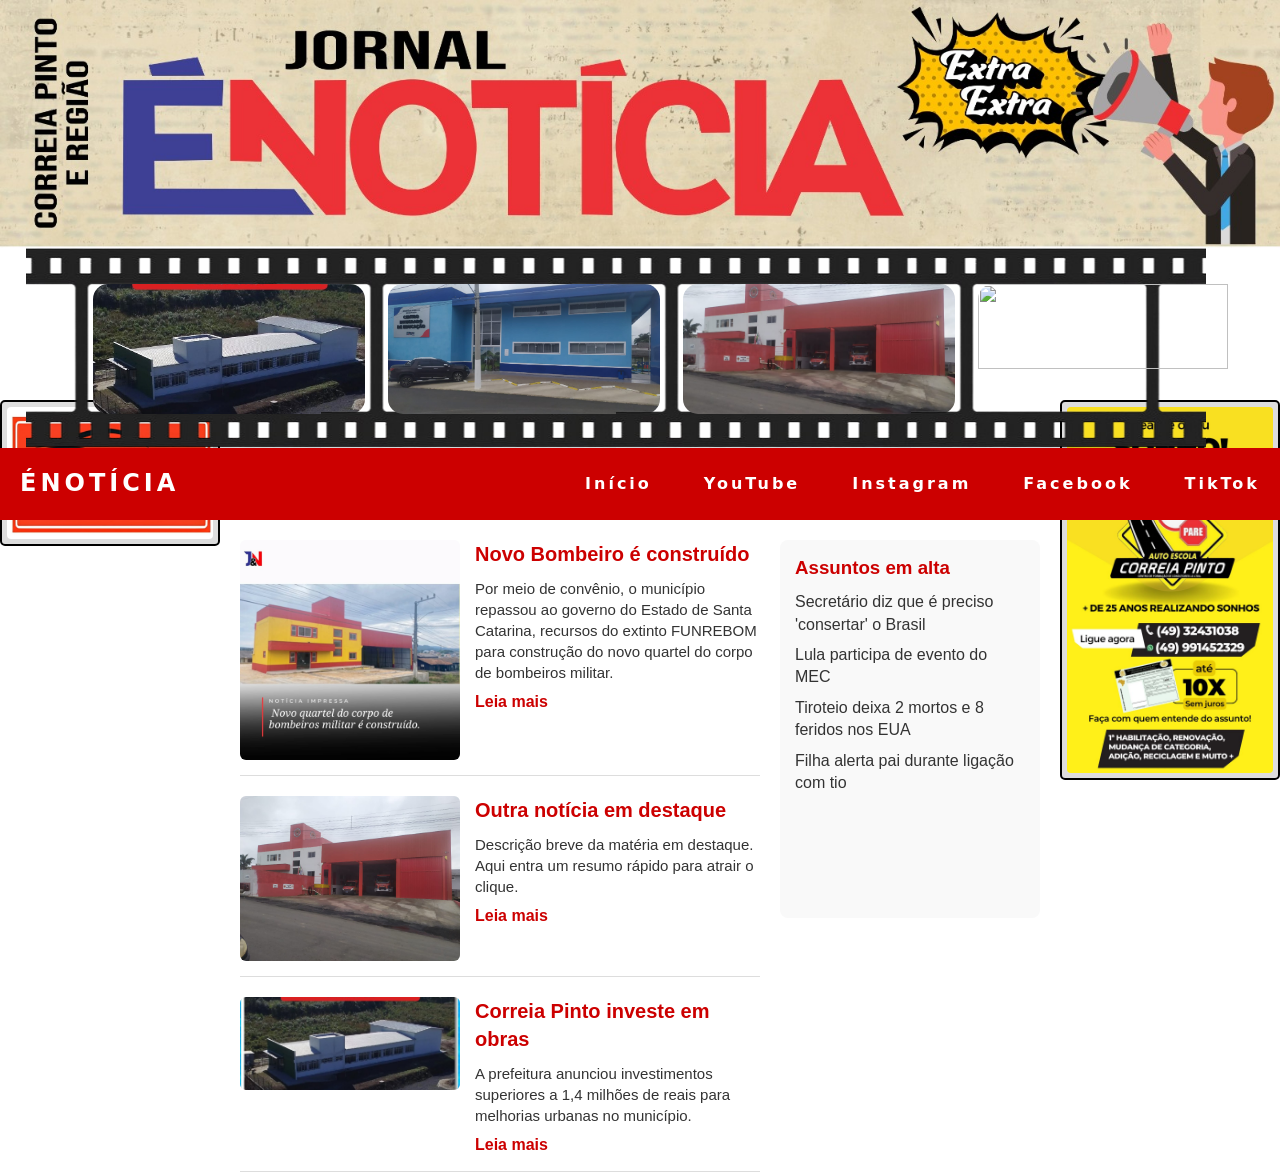
==== index.html @ e05a0598 "Add files via upload" ====
<!DOCTYPE html>
<html lang="en">
    <head>
        <meta charset="UTF-8">
        <meta http-equiv="X-UA-Compatible" content="IE=edge">
        <meta name="viewport" content="width=device-width, initial-scale=1.0">
        <title>ÉNotícia</title>
        <link rel="stylesheet" href="style.css">
        <link rel="icon" type="image/png" href="img/logo.png"/>
    </head>

<body>
  <img class="topo" src="img/1.jpeg" alt="">
  <div class="film-strip">
      <div class="frame">
        <img src="img/Com investimentos de mais de 1,4 milhões de reais a prefeitura de Correia Pinto vai entregar log.jpg">
      </div>
      <div class="frame">
        <img src="img/Imagem do WhatsApp de 2025-09-27 à(s) 11.31.20_f58a138b.jpg">
      </div>
      <div class="frame">
        <img src="img/bombeiro.jpg">
      </div>
      <div class="frame">
        <img src="foto4.jpg">
      </div>
      <!-- pode continuar repetindo -->
  </div>
  <!-- Cabeçalho -->
  <header>
    <nav>
      <div class="logo">ÉNotícia</div>
      <ul class="nav-list">
        <li><a href="#">Início</a></li>
        <li><a href="#">YouTube</a></li>
        <li><a href="https://www.instagram.com/jornalenoticia2025/" target="_blank">Instagram</a></li>
        <li><a href="https://www.facebook.com/sergio.andrade.677113" target="_blank">Facebook</a></li>
        <li><a href="#">TikTok</a></li>
      </ul>
      <!-- Menu Mobile -->
      <div class="mobile-menu" id="mobileBtn" aria-label="menu">
        <div class="line1"></div>
        <div class="line2"></div>
        <div class="line3"></div>
      </div>
    </nav>
  </header>

  <!-- Layout principal -->
  <div class="container">
    <!-- Conteúdo principal -->
    <main class="principal">
      <article class="noticia">
        <img src="img/materia 1.jpg" alt="matéria 1">
        <div>
          <h2>Novo Bombeiro é construído</h2>
          <p>Por meio de convênio, o município repassou ao governo do Estado de Santa Catarina, recursos do extinto FUNREBOM para construção do novo quartel do corpo de bombeiros militar.</p>
          <a href="materia 1.html">Leia mais</a>
        </div>
      </article>

      <!-- Banner inline (só aparece no mobile) -->
    <div class="banner-inline">
          <img src="img/3cima.jpg" alt="propaganda inline">
      </div>

      <article class="noticia">
        <img src="img/bombeiro.jpg" alt="Imagem da notícia">
        <div>
          <h2>Outra notícia em destaque</h2>
          <p>Descrição breve da matéria em destaque. Aqui entra um resumo rápido para atrair o clique.</p>
          <a href="#">Leia mais</a>
        </div>
      </article>
      
      <!-- Outro banner inline -->
      <div class="banner-inline">
        <img src="img/lucio.jpeg" alt="propaganda inline 2">
      </div>

      <article class="noticia">
        <img src="img/Com investimentos de mais de 1,4 milhões de reais a prefeitura de Correia Pinto vai entregar log.jpg" alt="matéria 2">
        <div>
          <h2>Correia Pinto investe em obras</h2>
          <p>A prefeitura anunciou investimentos superiores a 1,4 milhões de reais para melhorias urbanas no município.</p>
          <a href="#">Leia mais</a>
        </div>
      </article>
    </main>



    <!-- Barra lateral -->
    <aside class="sidebar">
      <h3>Assuntos em alta</h3>
      <ul>
        <li><a href="#">Secretário diz que é preciso 'consertar' o Brasil</a></li>
        <li><a href="#">Lula participa de evento do MEC</a></li>
        <li><a href="#">Tiroteio deixa 2 mortos e 8 feridos nos EUA</a></li>
        <li><a href="#">Filha alerta pai durante ligação com tio</a></li>
      </ul>
    </aside>
  </div>

  <!-- Banners laterais -->
   <div class="banner banner-left">
    <img src="img/3cima.jpg" alt="propaganda esquerda">
  </div>
  <div class="banner banner-right">
    <img src="img/lucio.jpeg" alt="propaganda direita">
  </div>



 

  <!-- Rodapé -->
  <footer>
    <p> </p>
  </footer>

  <script src="mobile-navbar.js"></script>
</body>
</html>
---- style.css ----
/* RESET */
* {
  box-sizing: border-box;
  margin: 0;
  padding: 0;
}

:root{
      --banner-w: 200px;   /* largura dos banners laterais */
      --gutter: 20px;
      --max-width: 1100px; /* largura máxima do conteúdo */
      --header-h: 60px;
    }

.topo {
  position: relative;
  z-index: 10; /* fica na frente */
  max-width: 100%; /* impede que a imagem ultrapasse a largura do container */
  height: auto;    /* mantém a proporção da imagem */
  display: block;  /* remove espaçamento embaixo da imagem */
  margin: 0 auto;  /* opcional: centraliza a imagem */
}

.fotostopo {
  position: relative;
  width: 900px;   /* aumentei a largura */
  height: 400px;  /* aumentei a altura */
  margin: auto;
}

main {
  background: url("") no-repeat center center;
  background-size: cover;
  margin-top: 0%;
  height: 42vh;
}

.film-strip {
  display: flex;
  justify-content: flex-start;
  align-items: center;
  overflow-x: auto; /* se passar da tela, vira scroll horizontal */
  background: rgb(255, 255, 255); /* fundo atrás da película */
}

.frame {
  position: relative;
  width: 295px;
  left: 2%;
  height: 200px;
  margin: 0;
  background: url('img/fundo\ moldura.png') repeat center;
  background-size: cover;
  flex-shrink: 0; /* não deixar encolher */
  z-index: 10; /* fica na frente */
}

.frame img {
  position: absolute;
  top: 18%;
  left: 23%;
  width: 92%;
  height: 65%;
  object-fit: cover;
  z-index: 10; /* fica na frente */
  border-radius: 15px;
}

body {
  font-family: Arial, Helvetica, sans-serif;
  background: #fff;
  line-height:1.4;
  color: #333;
  margin: 0;
  padding: 0;
}

/* ==================== CABEÇALHO ==================== */
header {
  position: sticky;
  top: 0;
  z-index: 1200; /* fica na frente */
}

nav {
  display: flex;
  justify-content: space-between;
  align-items: center;
  font-family: system-ui, -apple-system, Helvetica, Arial, sans-serif;
  background: #c00; /* vermelho G1 */
  padding: 10px 20px;
  height: 8vh;
}

.logo {
  font-size: 24px;
  font-weight: bold;
  color: #fff;
  text-transform: uppercase;
  letter-spacing: 4px;
}

.nav-list {
  list-style: none;
  display: flex;
  gap: 20px;
}

.nav-list li a {
  color: #fff;
  text-decoration: none;
  font-weight: bold;
  transition: 0.3s;
}

a {
  color: #fff;
  text-decoration: none;
  transition: 0.3s;
}

a:hover {
  opacity: 0.7;
}

.nav-list li a:hover {
  opacity: 0.7;
}

.nav-list li {
  letter-spacing: 3px;
  margin-left: 32px;
}

/* Menu mobile */
.mobile-menu {
  display: none;
  cursor: pointer;
}

.mobile-menu div {
  width: 32px;
  height: 2px;
  background: #fff;
  margin: 8px;
  transition: 0.3s;
}

/* ==================== LAYOUT PRINCIPAL ==================== */
.container {
  display: grid;
  grid-template-columns: 2fr 1fr; /* conteúdo e sidebar */
  gap: 20px;
  padding: 20px;
  max-width: 1200px;
  margin: auto;
  margin-left: 220px;  /* largura aproximada do banner esquerdo */
  margin-right: 220px; /* largura aproximada do banner direito */
}

.conteudo {
  margin: 0 200px; /* deixa espaço para não ficar atrás do banner */
  padding: 50px;
}

/* Notícias */
.noticia {
  display: flex;
  margin-bottom: 20px;
  align-items: flex-start; /* alinha no topo */
  border-bottom: 1px solid #ddd;
  padding-bottom: 15px;
  gap: 15px;
}

.noticia img {
  width: 220px;
  height: auto;
  border-radius: 6px;
}

.noticia .conteudo {
  max-width: 600px;
}

.noticia h2 {
  font-size: 20px;
  margin-bottom: 10px;
  color: #c00;
}

.noticia p {
  font-size: 15px;
  line-height: 1.4;
  margin-bottom: 8px;
}

.noticia a {
  color: #c00;
  font-weight: bold;
  text-decoration: none;
}

.noticia a:hover {
  text-decoration: underline;
}

/* ==================== SIDEBAR ==================== */
.sidebar {
  background: #f9f9f9;
  border-radius: 8px;
  padding: 15px;
}

.sidebar h3 {
  color: #c00;
  margin-bottom: 10px;
}

.sidebar ul {
  list-style: none;
}

.sidebar li {
  margin-bottom: 8px;
}

.sidebar a {
  text-decoration: none;
  color: #333;
  transition: 0.3s;
}

.sidebar a:hover {
  color: #c00;
}

/* ==================== BANNERS ==================== */
.banner {
  position: fixed;
  top: 400px;
  width: 220px;
  background: #ddd;
  display: flex;
  justify-content: center;
  align-items: center;
  border: 2px solid black;
  border-radius: 5px;
  padding: 5px;
}

.banner-left {
  left: 0;
}

.banner-right {
  right: 0;
}

.banner img {
  width: 100%;
  height: auto;
  border-radius: 4px;
}

/* banners inline (escondidos no desktop) */
.banner-inline {
  display: none;
  width: 100%;
  max-width: 728px;
  margin: 20px auto;
  text-align: center;
}

.banner-inline img {
  width: 100%;
  height: auto;
  border-radius: 6px;
}

/* ==================== RESPONSIVIDADE ==================== */
@media (max-width: 999px) {
  body {
    overflow-x: hidden;
  }
  .container {
    display: block;   /* força 1 coluna */
    margin-left: 0;   /* remove espaço dos banners */
    margin-right: 0;
    padding: 10px;
  }

  .noticia {
    flex-direction: column;
  }

  .noticia img {
    width: 100%;
    height: auto;
  }

  .sidebar {
    display: none; /* Esconde a sidebar no celular */
  }

  .banner {
    display: none; /* esconde banners em telas pequenas */
  }

  .banner-inline {
    display: block;
  }

  .nav-list {
    position: absolute;
    top: 8vh;
    right: 0;
    width: 20vw;
    height: 92vh;
    background: #c00;
    flex-direction: column;
    align-items: center;
    justify-content: space-around;
    transform: translateX(100%);
    transition: transform 0.3s ease-in;
  }

  .nav-list li {
    margin: 20px 0;
    margin-left: 0;
    opacity: 0;
  }

  .mobile-menu {
    display: block;
  }
}
  .nav-list.active {
    transform: translateX(0);
  }



@keyframes navLinkFade {
  from {
    opacity: 0;
    transform: translateX(50px);
  }
  to {
    opacity: 1;
    transform: translateX(0);
  }
}

.mobile-menu.active .line1 {
  transform: rotate(-45deg) translate(-8px, 8px);
}

.mobile-menu.active .line2 {
  opacity: 0;
}

.mobile-menu.active .line3 {
  transform: rotate(45deg) translate(-5px, -7px);
}
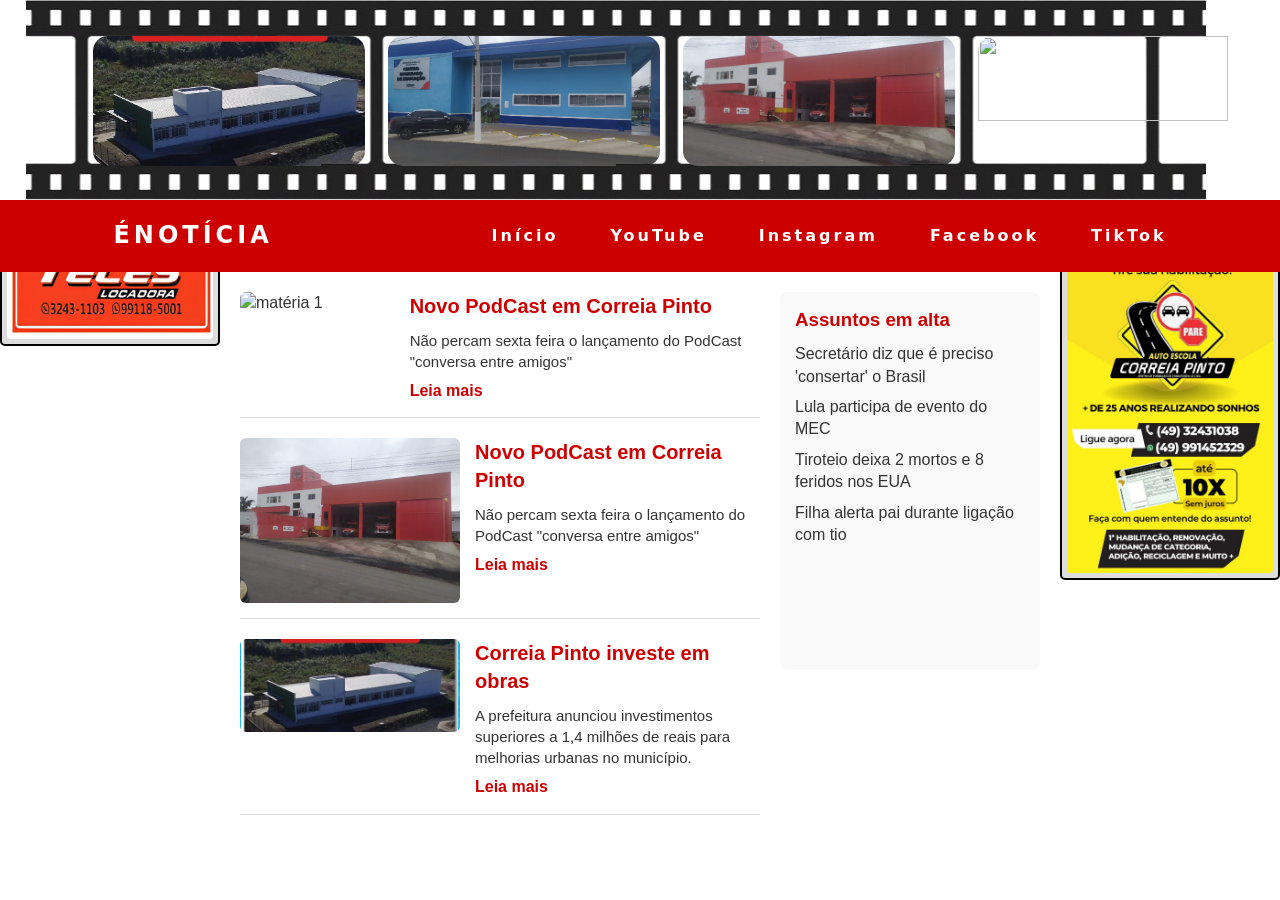
==== commit 5fdc74c9: "Add files via upload" ====
--- a/index.html
+++ b/index.html
@@ -10,7 +10,7 @@
     </head>
 
 <body>
-  <img class="topo" src="img/1.jpeg" alt="">
+  <img class="topo" src="img/Intro É Notícia Correia Pinto - Variação Aprimorada 2.jpg" alt="">
   <div class="film-strip">
       <div class="frame">
         <img src="img/Com investimentos de mais de 1,4 milhões de reais a prefeitura de Correia Pinto vai entregar log.jpg">
@@ -51,25 +51,25 @@
     <!-- Conteúdo principal -->
     <main class="principal">
       <article class="noticia">
-        <img src="img/materia 1.jpg" alt="matéria 1">
+        <img src="img/ChatGPT Image 6 de out. de 2025, 22_51_55.png" alt="matéria 1">
         <div>
-          <h2>Novo Bombeiro é construído</h2>
-          <p>Por meio de convênio, o município repassou ao governo do Estado de Santa Catarina, recursos do extinto FUNREBOM para construção do novo quartel do corpo de bombeiros militar.</p>
+          <h2>Novo PodCast em Correia Pinto</h2>
+          <p>Não percam sexta feira o lançamento do PodCast "conversa entre amigos"</p>
           <a href="materia 1.html">Leia mais</a>
         </div>
       </article>
 
       <!-- Banner inline (só aparece no mobile) -->
     <div class="banner-inline">
-          <img src="img/3cima.jpg" alt="propaganda inline">
+          <img src="img/ChatGPT Image 6 de out. de 2025, 22_51_55.png" alt="propaganda inline">
       </div>
 
       <article class="noticia">
         <img src="img/bombeiro.jpg" alt="Imagem da notícia">
         <div>
-          <h2>Outra notícia em destaque</h2>
-          <p>Descrição breve da matéria em destaque. Aqui entra um resumo rápido para atrair o clique.</p>
-          <a href="#">Leia mais</a>
+          <h2>Novo PodCast em Correia Pinto</h2>
+          <p>Não percam sexta feira o lançamento do PodCast "conversa entre amigos"</p>
+          <a href="materia 1.html">Leia mais</a>
         </div>
       </article>
       
--- a/style.css
+++ b/style.css
@@ -84,7 +84,7 @@
 
 nav {
   display: flex;
-  justify-content: space-between;
+  justify-content: space-around;
   align-items: center;
   font-family: system-ui, -apple-system, Helvetica, Arial, sans-serif;
   background: #c00; /* vermelho G1 */
@@ -238,7 +238,7 @@
 /* ==================== BANNERS ==================== */
 .banner {
   position: fixed;
-  top: 400px;
+  top: 200px;
   width: 220px;
   background: #ddd;
   display: flex;
@@ -263,6 +263,14 @@
   border-radius: 4px;
 }
 
+video {
+  width: 100%;
+  height: auto;
+  max-width: 100%;
+  border-radius: 10px;
+  display: block;
+  margin: 10px 0;
+}
 /* banners inline (escondidos no desktop) */
 .banner-inline {
   display: none;
@@ -290,6 +298,11 @@
     padding: 10px;
   }
 
+   video {
+    border-radius: 6px;
+    margin: 5px 0;
+  }
+
   .noticia {
     flex-direction: column;
   }
@@ -315,7 +328,7 @@
     position: absolute;
     top: 8vh;
     right: 0;
-    width: 20vw;
+    width: 50vw;
     height: 92vh;
     background: #c00;
     flex-direction: column;
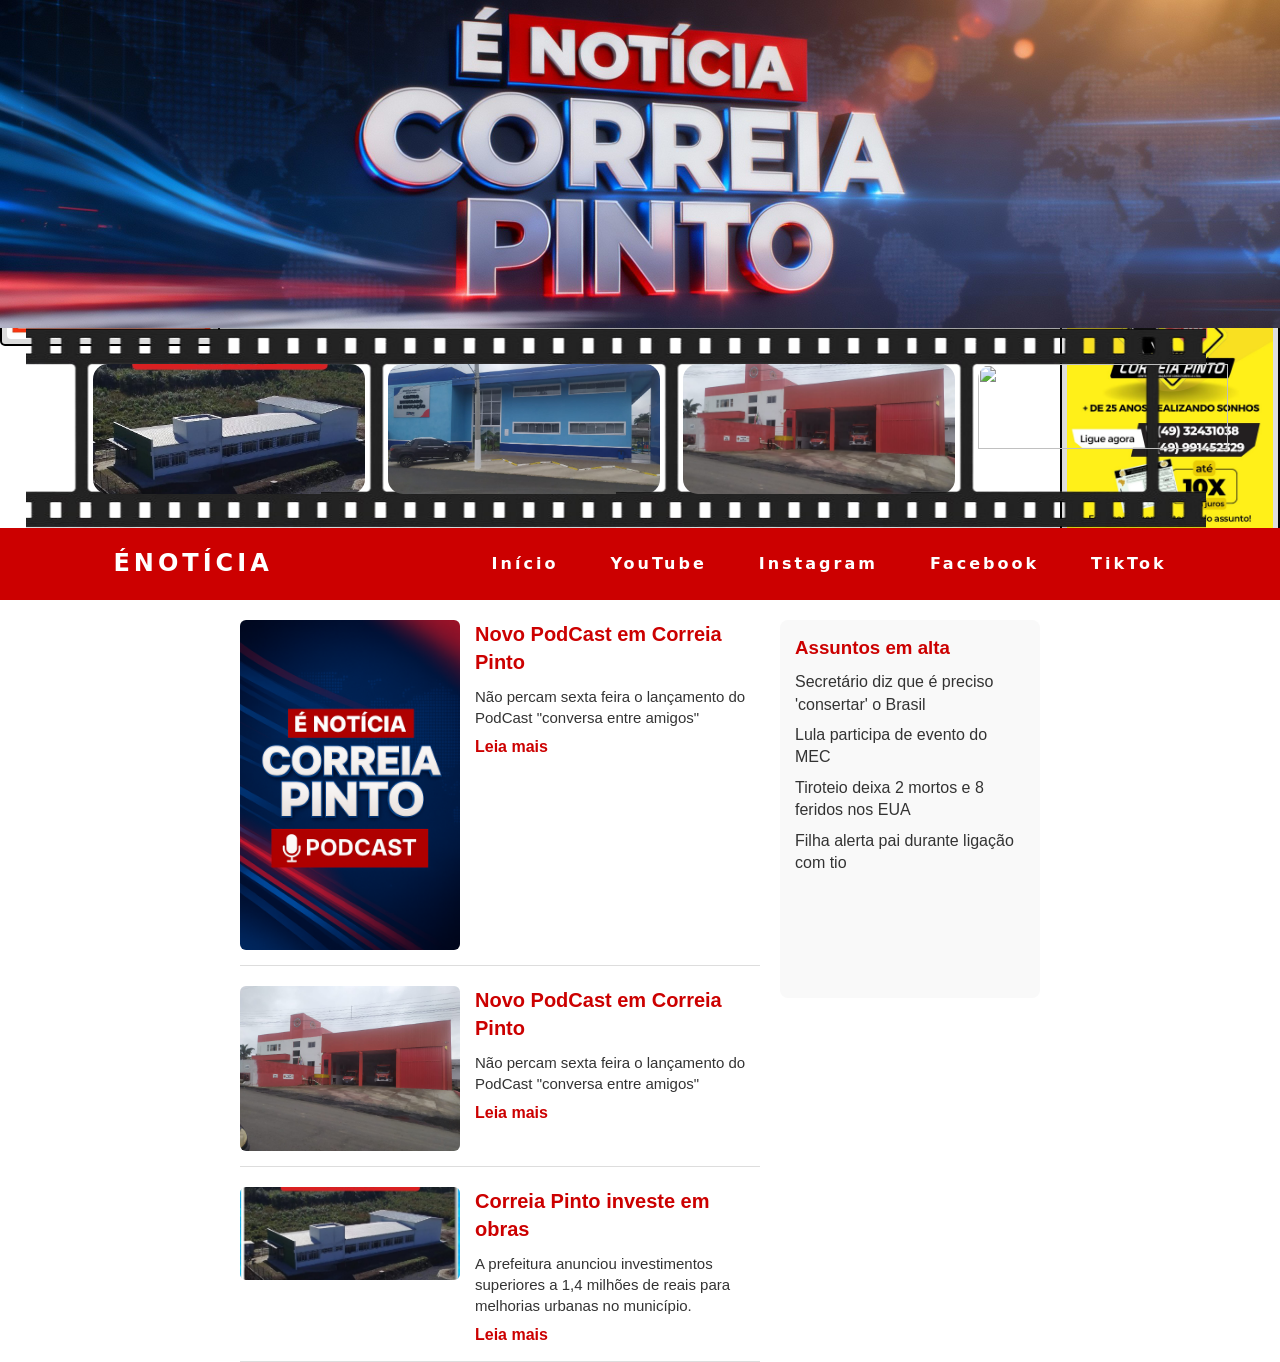
==== commit cfb512f3: "Add files via upload" ====
--- a/index.html
+++ b/index.html
@@ -59,11 +59,6 @@
         </div>
       </article>
 
-      <!-- Banner inline (só aparece no mobile) -->
-    <div class="banner-inline">
-          <img src="img/ChatGPT Image 6 de out. de 2025, 22_51_55.png" alt="propaganda inline">
-      </div>
-
       <article class="noticia">
         <img src="img/bombeiro.jpg" alt="Imagem da notícia">
         <div>
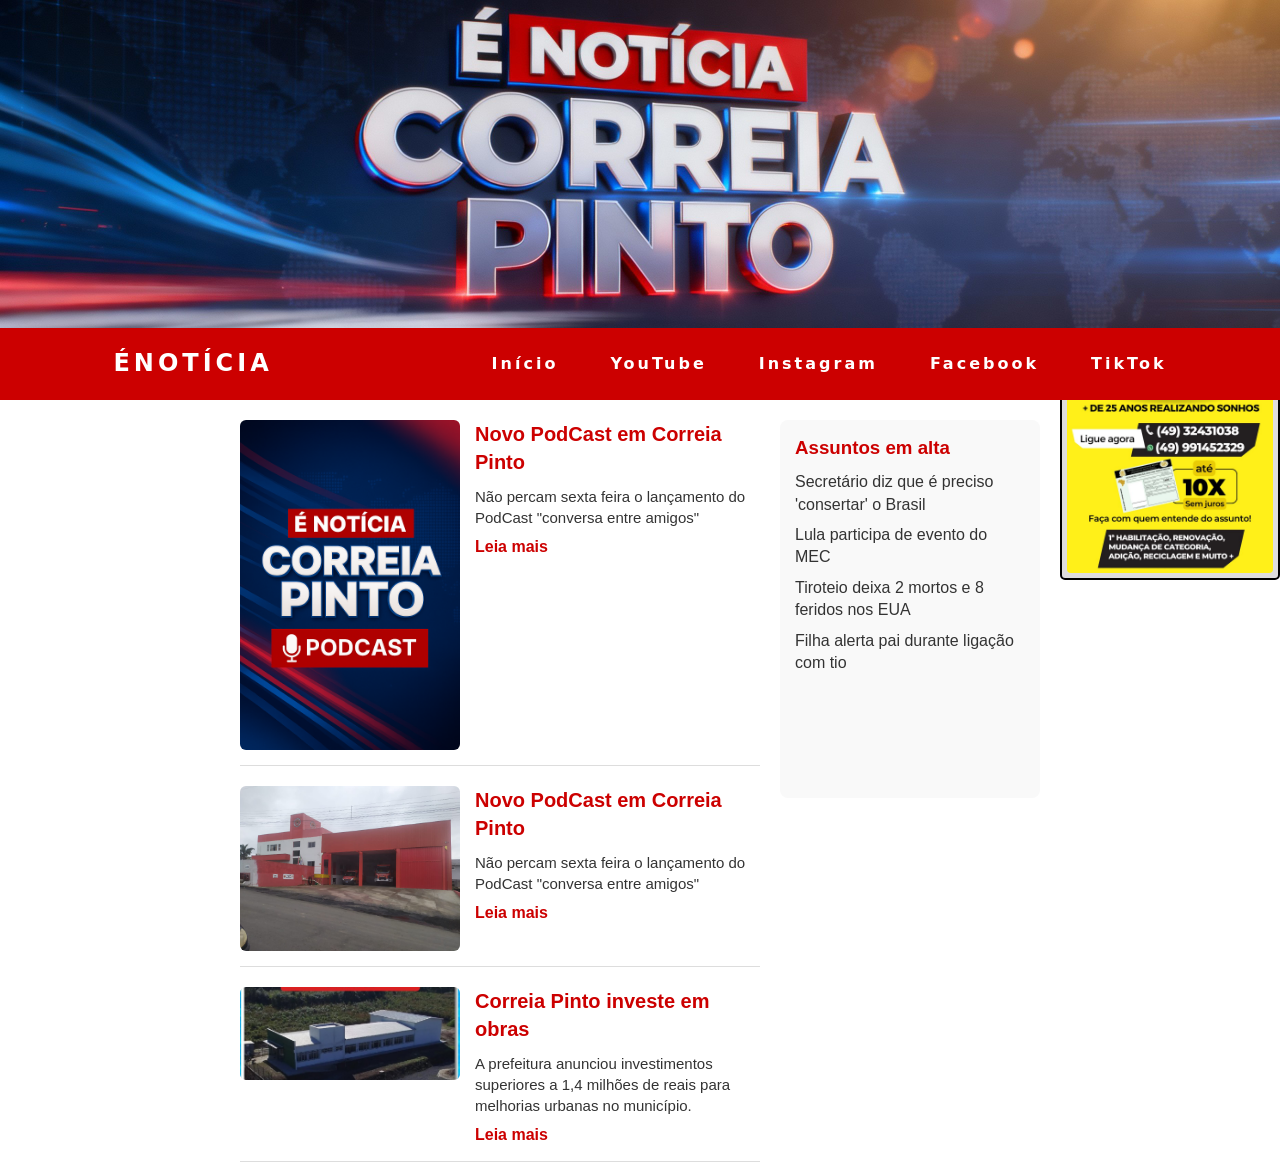
==== commit acae3f8b: "Add files via upload" ====
--- a/index.html
+++ b/index.html
@@ -11,19 +11,6 @@
 
 <body>
   <img class="topo" src="img/Intro É Notícia Correia Pinto - Variação Aprimorada 2.jpg" alt="">
-  <div class="film-strip">
-      <div class="frame">
-        <img src="img/Com investimentos de mais de 1,4 milhões de reais a prefeitura de Correia Pinto vai entregar log.jpg">
-      </div>
-      <div class="frame">
-        <img src="img/Imagem do WhatsApp de 2025-09-27 à(s) 11.31.20_f58a138b.jpg">
-      </div>
-      <div class="frame">
-        <img src="img/bombeiro.jpg">
-      </div>
-      <div class="frame">
-        <img src="foto4.jpg">
-      </div>
       <!-- pode continuar repetindo -->
   </div>
   <!-- Cabeçalho -->
--- a/style.css
+++ b/style.css
@@ -33,37 +33,6 @@
   background-size: cover;
   margin-top: 0%;
   height: 42vh;
-}
-
-.film-strip {
-  display: flex;
-  justify-content: flex-start;
-  align-items: center;
-  overflow-x: auto; /* se passar da tela, vira scroll horizontal */
-  background: rgb(255, 255, 255); /* fundo atrás da película */
-}
-
-.frame {
-  position: relative;
-  width: 295px;
-  left: 2%;
-  height: 200px;
-  margin: 0;
-  background: url('img/fundo\ moldura.png') repeat center;
-  background-size: cover;
-  flex-shrink: 0; /* não deixar encolher */
-  z-index: 10; /* fica na frente */
-}
-
-.frame img {
-  position: absolute;
-  top: 18%;
-  left: 23%;
-  width: 92%;
-  height: 65%;
-  object-fit: cover;
-  z-index: 10; /* fica na frente */
-  border-radius: 15px;
 }
 
 body {
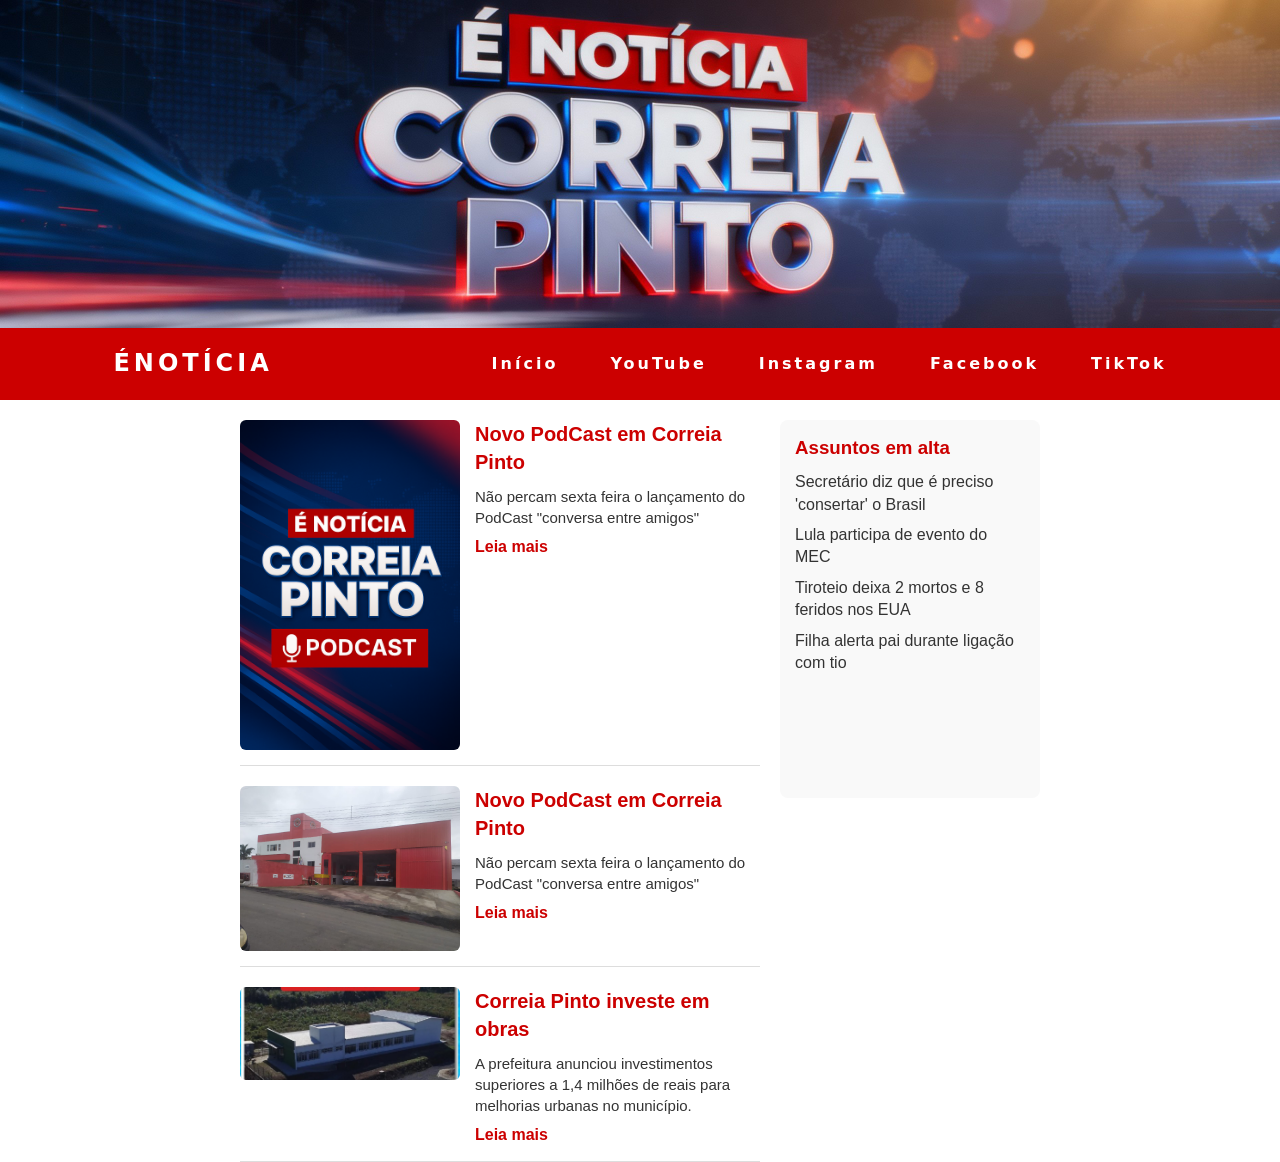
==== commit 7a412ecf: "Add files via upload" ====
--- a/index.html
+++ b/index.html
@@ -45,6 +45,9 @@
           <a href="materia 1.html">Leia mais</a>
         </div>
       </article>
+      <div class="banner-inline">
+        <img src="img/Brilho e Qualidade para Seu Carro.png" alt="propaganda inline 2">
+      </div>
 
       <article class="noticia">
         <img src="img/bombeiro.jpg" alt="Imagem da notícia">
@@ -57,7 +60,7 @@
       
       <!-- Outro banner inline -->
       <div class="banner-inline">
-        <img src="img/lucio.jpeg" alt="propaganda inline 2">
+        <img src="img/kicopias.jpg" alt="propaganda inline 2">
       </div>
 
       <article class="noticia">
@@ -86,10 +89,10 @@
 
   <!-- Banners laterais -->
    <div class="banner banner-left">
-    <img src="img/3cima.jpg" alt="propaganda esquerda">
+    <img src="img/Brilho e Qualidade para Seu Carro.png" alt="propaganda esquerda">
   </div>
   <div class="banner banner-right">
-    <img src="img/lucio.jpeg" alt="propaganda direita">
+    <img src="img/kicopias.jpg" alt="propaganda direita">
   </div>
 
 
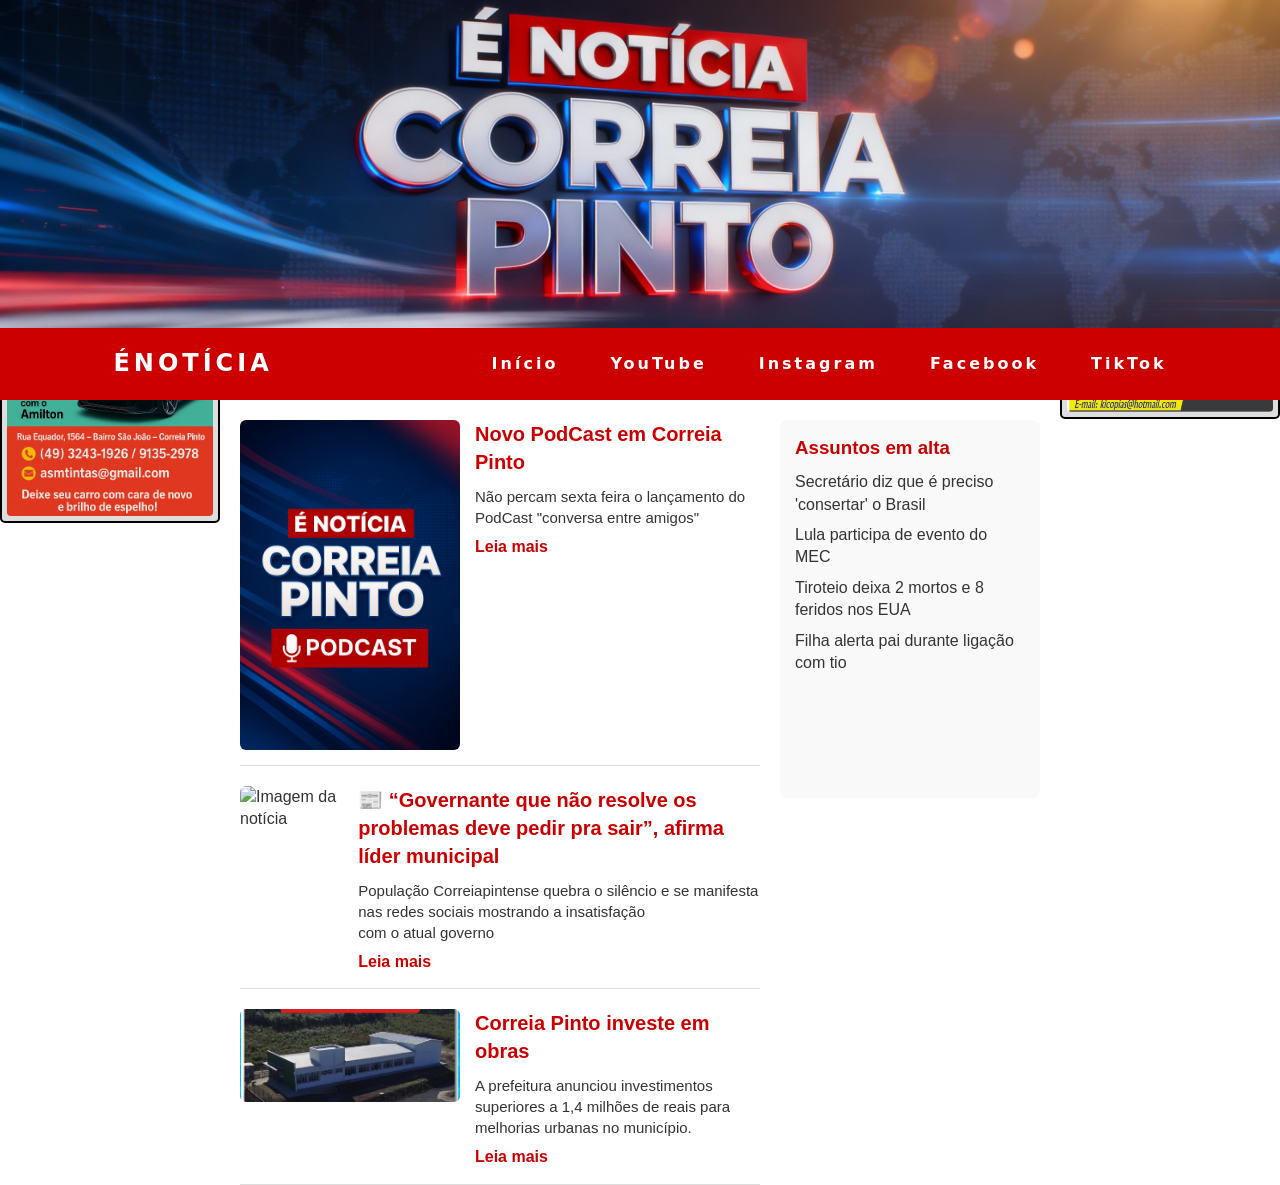
==== commit d527702a: "Add files via upload" ====
--- a/index.html
+++ b/index.html
@@ -50,11 +50,11 @@
       </div>
 
       <article class="noticia">
-        <img src="img/bombeiro.jpg" alt="Imagem da notícia">
+        <img src="img/lucia.jpg" alt="Imagem da notícia">
         <div>
-          <h2>Novo PodCast em Correia Pinto</h2>
-          <p>Não percam sexta feira o lançamento do PodCast "conversa entre amigos"</p>
-          <a href="materia 1.html">Leia mais</a>
+          <h2>📰 “Governante que não resolve os problemas deve pedir pra sair”, afirma líder municipal</h2>
+          <p>População Correiapintense quebra o silêncio e se manifesta nas redes sociais mostrando a insatisfação com o atual governo</p>
+          <a href="materia 2.html">Leia mais</a>
         </div>
       </article>
       
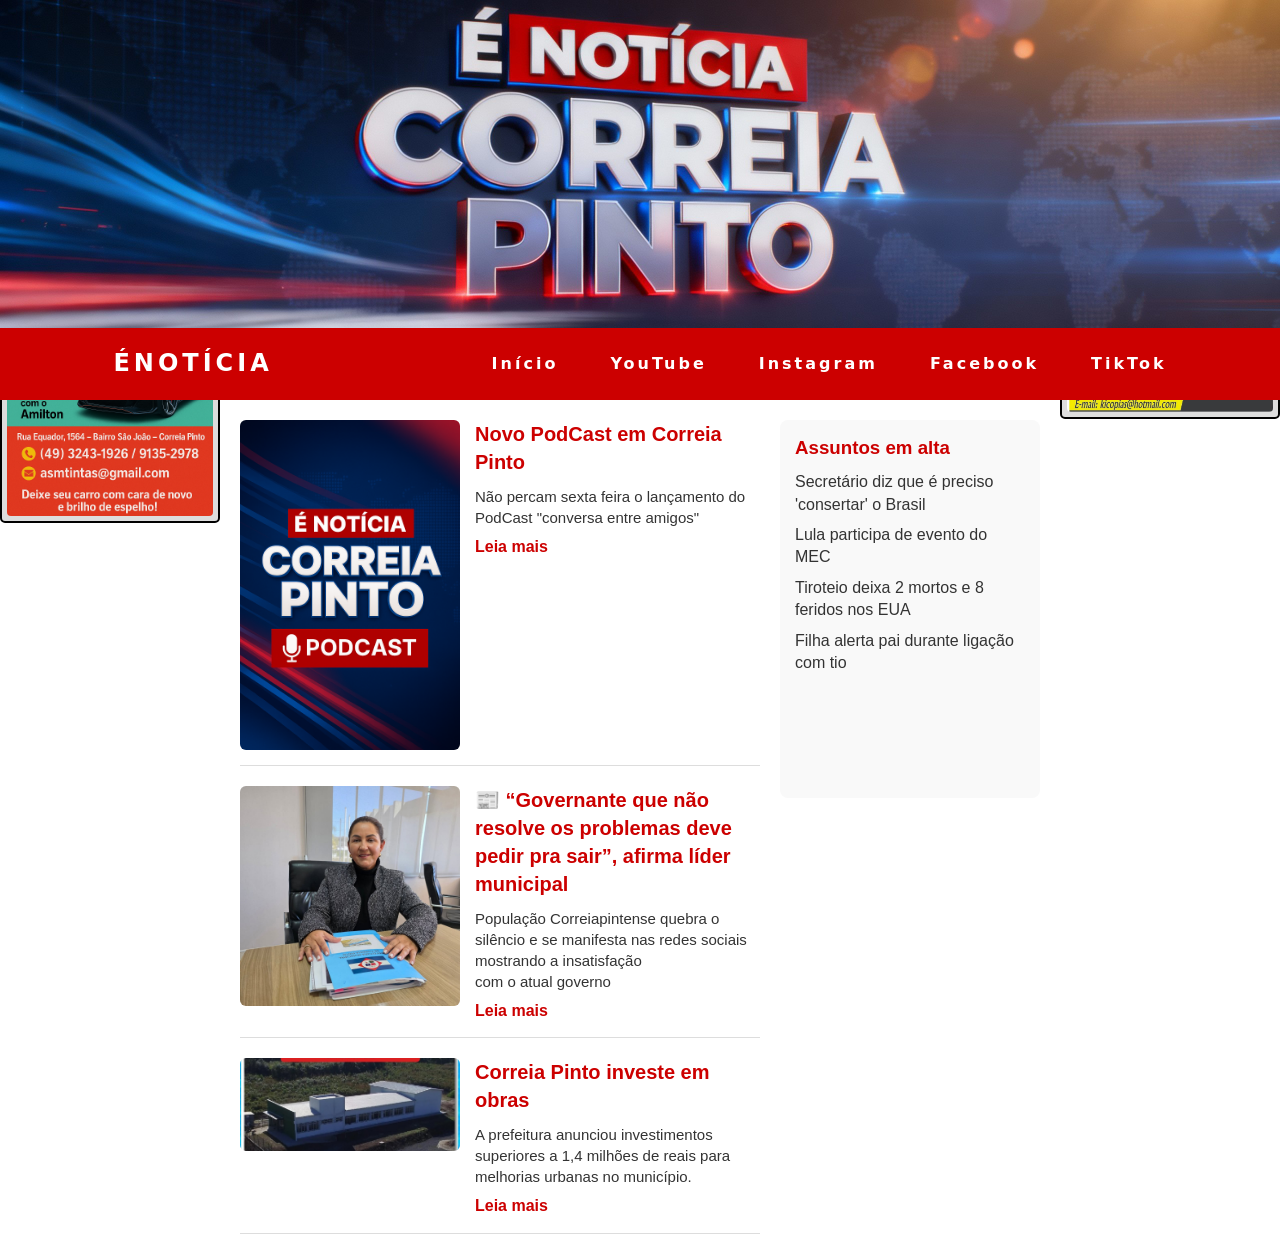
==== commit 116048cc: "Add files via upload" ====
--- a/index.html
+++ b/index.html
@@ -18,11 +18,11 @@
     <nav>
       <div class="logo">ÉNotícia</div>
       <ul class="nav-list">
-        <li><a href="#">Início</a></li>
-        <li><a href="#">YouTube</a></li>
+        <li><a href="index.html">Início</a></li>
+        <li><a href="https://www.youtube.com/channel/UClmx5qVa6AfNjGALOICo3ZA">YouTube</a></li>
         <li><a href="https://www.instagram.com/jornalenoticia2025/" target="_blank">Instagram</a></li>
         <li><a href="https://www.facebook.com/sergio.andrade.677113" target="_blank">Facebook</a></li>
-        <li><a href="#">TikTok</a></li>
+        <li><a href="https://www.tiktok.com/@user6109014228530?is_from_webapp=1&sender_device=pc">TikTok</a></li>
       </ul>
       <!-- Menu Mobile -->
       <div class="mobile-menu" id="mobileBtn" aria-label="menu">
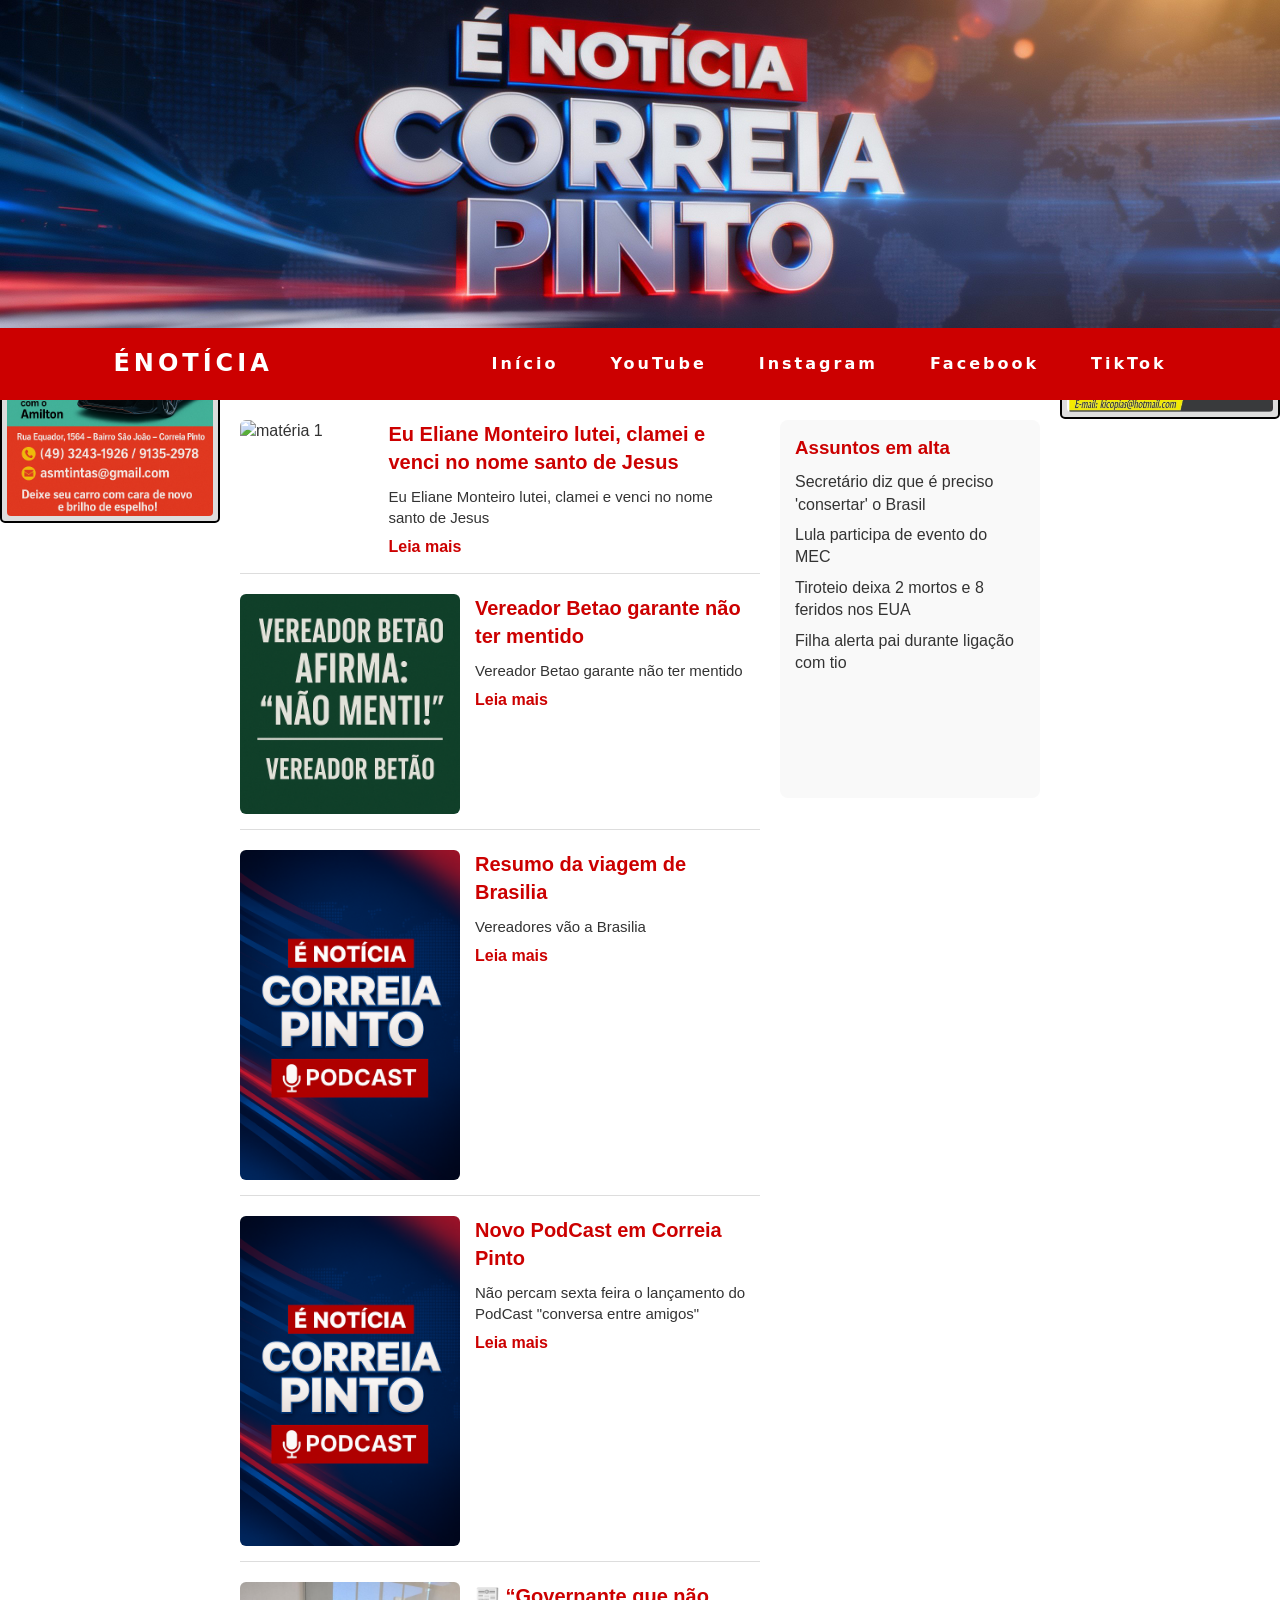
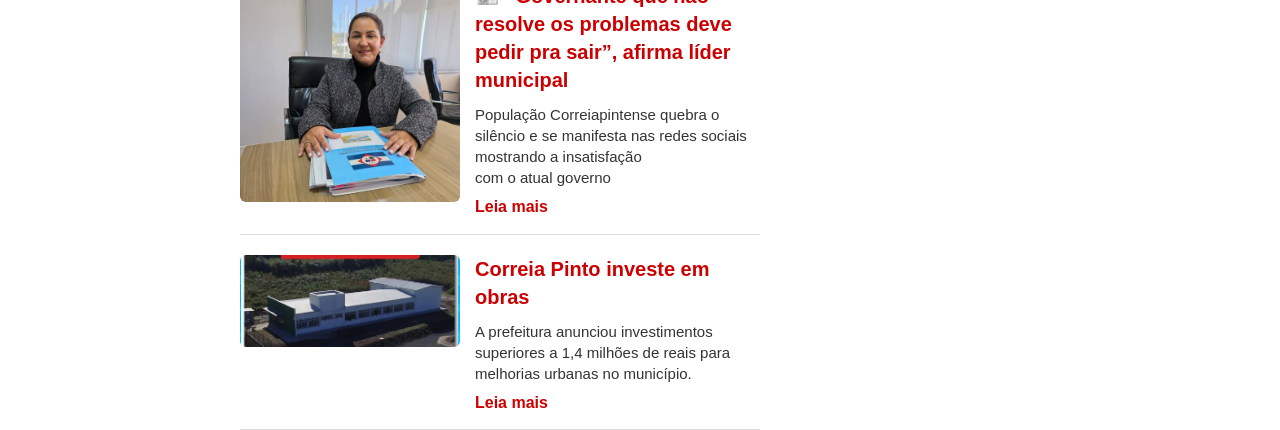
==== commit 8ba2e3e3: "Add files via upload" ====
--- a/index.html
+++ b/index.html
@@ -37,6 +37,30 @@
   <div class="container">
     <!-- Conteúdo principal -->
     <main class="principal">
+        <article class="noticia">
+        <img src="img/mulher.jpg" alt="matéria 1">
+        <div>
+          <h2>Eu Eliane Monteiro lutei, clamei e venci no nome santo de Jesus</h2>
+          <p>Eu Eliane Monteiro lutei, clamei e venci no nome santo de Jesus</p>
+          <a href="materia 07.html">Leia mais</a>
+        </div>
+      </article>
+       <article class="noticia">
+        <img src="img/betaov.png" alt="matéria 1">
+        <div>
+          <h2>Vereador Betao garante não ter mentido</h2>
+          <p>Vereador Betao garante não ter mentido</p>
+          <a href="materia 06.html">Leia mais</a>
+        </div>
+      </article>
+      <article class="noticia">
+        <img src="img/ChatGPT Image 6 de out. de 2025, 22_51_55.png" alt="matéria 1">
+        <div>
+          <h2>Resumo da viagem de Brasilia</h2>
+          <p>Vereadores vão a Brasilia</p>
+          <a href="materia 05.html">Leia mais</a>
+        </div>
+      </article>
       <article class="noticia">
         <img src="img/ChatGPT Image 6 de out. de 2025, 22_51_55.png" alt="matéria 1">
         <div>
@@ -94,6 +118,7 @@
   <div class="banner banner-right">
     <img src="img/kicopias.jpg" alt="propaganda direita">
   </div>
+  </div>
 
 
 
--- a/style.css
+++ b/style.css
@@ -226,6 +226,11 @@
   right: 0;
 }
 
+.banner-right2 {
+  margin-top: 30%;
+  right: 10;
+}
+
 .banner img {
   width: 100%;
   height: auto;
